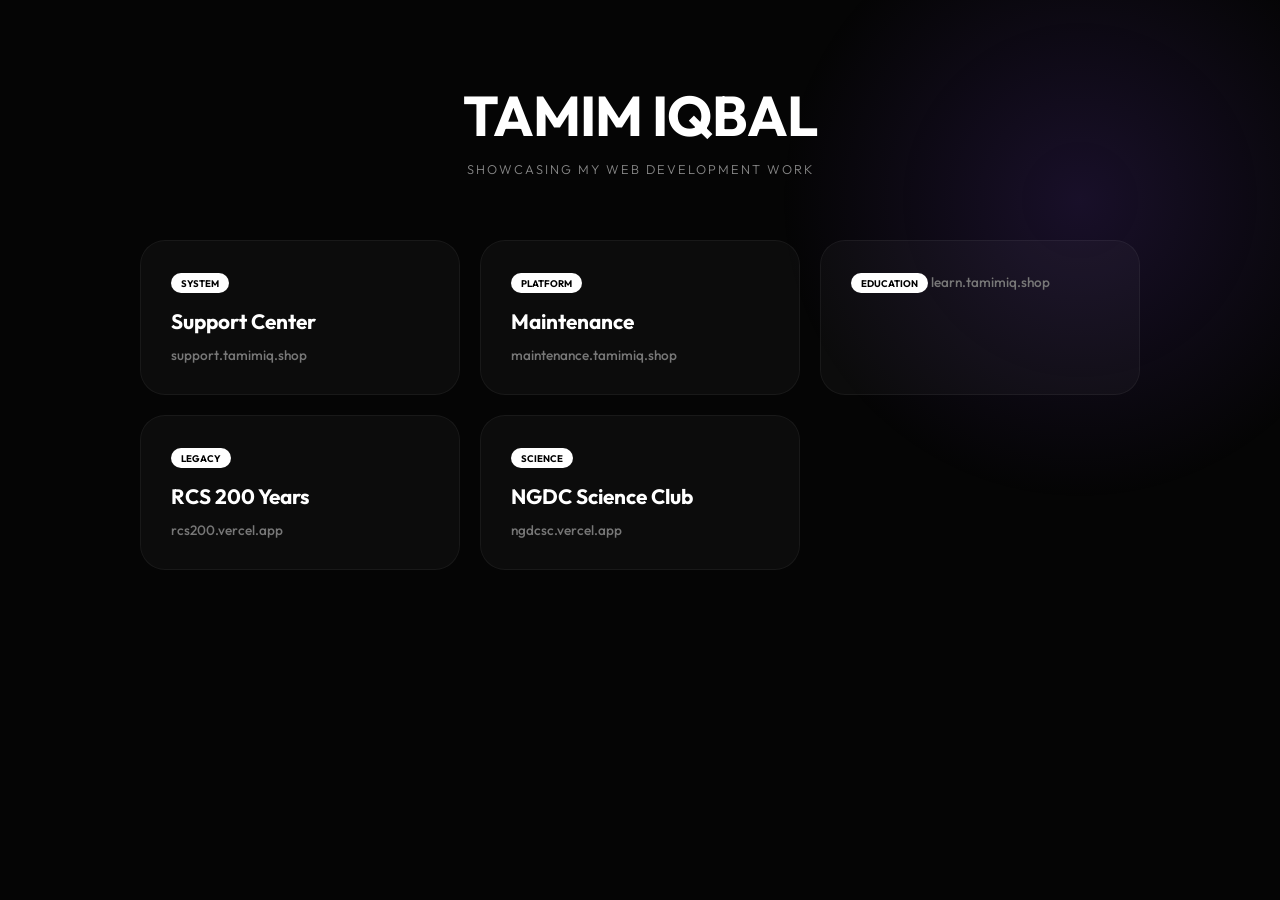
==== index.html @ 401c18dd "Update index.html" ====
<!DOCTYPE html>
<html lang="en">
<head>
    <meta charset="UTF-8">
    <title>Tamim Iqbal </title>
  <head>
    <link rel="icon" href="profile.jpg" type="image/jpeg">
<link rel="apple-touch-icon" href="profile.jpg">
    <link href="https://fonts.googleapis.com/css2?family=Outfit:wght@300;400;700&display=swap" rel="stylesheet">
    <style>
        body { 
            margin: 0; background: #050505; color: #fff; 
            font-family: 'Outfit', sans-serif; display: flex; 
            flex-direction: column; align-items: center; min-height: 100vh;
        }

        /* Animated Background */
        .bg-glow { position: fixed; width: 600px; height: 600px; background: radial-gradient(circle, #2d1b4e 0%, transparent 70%); top: -100px; right: -100px; opacity: 0.5; z-index: -1; }

        .header { margin-top: 80px; text-align: center; }
        .header h1 { font-size: 3.5rem; margin: 0; letter-spacing: -1px; }
        .header p { color: #888; font-weight: 300; margin-top: 10px; text-transform: uppercase; letter-spacing: 2px; font-size: 0.8rem; }

        /* Bento Grid */
        .grid { 
            display: grid; grid-template-columns: repeat(auto-fit, minmax(320px, 1fr)); 
            gap: 20px; width: 90%; max-width: 1000px; margin-top: 50px; 
        }

        .card { 
            background: rgba(255, 255, 255, 0.03); padding: 30px; border-radius: 25px; 
            border: 1px solid rgba(255, 255, 255, 0.05); text-decoration: none; 
            color: white; transition: 0.4s cubic-bezier(0.16, 1, 0.3, 1);
            position: relative; overflow: hidden;
        }
        .card:hover { border-color: #fff; background: rgba(255, 255, 255, 0.07); transform: translateY(-5px); }
        
        .card h3 { margin: 0 0 10px 0; font-size: 1.3rem; }
        .card .link-text { font-size: 0.85rem; color: #777; font-weight: 500; }
        
        /* Premium Badge */
        .badge { background: #fff; color: #000; padding: 4px 10px; border-radius: 50px; font-size: 0.6rem; font-weight: 700; display: inline-block; margin-bottom: 15px; }
    </style>
</head>
<body>
    <div class="bg-glow"></div>

    <div class="header">
        <h1>TAMIM IQBAL</h1>
        <p>Showcasing My Web Development Work</p>
    </div>

    <div class="grid">
        <a href="https://support.tamimiq.shop" class="card">
            <div class="badge">SYSTEM</div>
            <h3>Support Center</h3>
            <span class="link-text">support.tamimiq.shop</span>
        </a>
        <a href="https://maintenance.tamimiq.shop" class="card">
            <div class="badge">PLATFORM</div>
            <h3>Maintenance</h3>
            <span class="link-text">maintenance.tamimiq.shop</span>
        </a>
        <a href="https://learn.tamimiq.shop" class="card">
            <div class="badge">EDUCATION</div>
            <h3Tamim's Classroom</h3>
            <span class="link-text">learn.tamimiq.shop</span>
        </a>
        <a href="https://rcs200.vercel.app" class="card">
            <div class="badge">LEGACY</div>
            <h3>RCS 200 Years</h3>
            <span class="link-text">rcs200.vercel.app</span>
        </a>
        <a href="https://ngdcsc.vercel.app" class="card">
            <div class="badge">SCIENCE</div>
            <h3>NGDC Science Club</h3>
            <span class="link-text">ngdcsc.vercel.app</span>
        </a>
    </div>
</body>
</html>
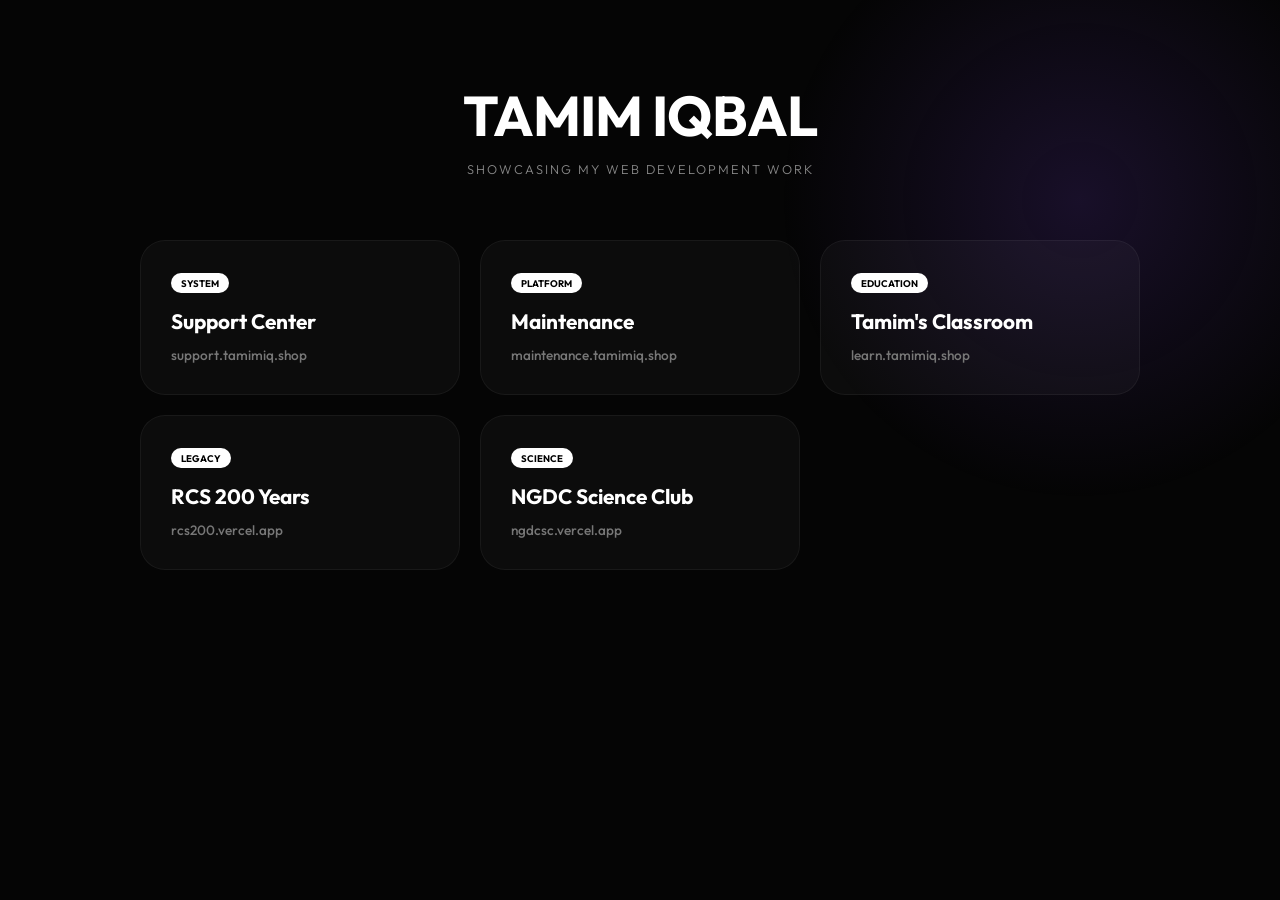
==== commit 2cf7dea2: "Update index.html" ====
--- a/index.html
+++ b/index.html
@@ -3,9 +3,8 @@
 <head>
     <meta charset="UTF-8">
     <title>Tamim Iqbal </title>
-  <head>
     <link rel="icon" href="profile.jpg" type="image/jpeg">
-<link rel="apple-touch-icon" href="profile.jpg">
+    <link rel="apple-touch-icon" href="profile.jpg">
     <link href="https://fonts.googleapis.com/css2?family=Outfit:wght@300;400;700&display=swap" rel="stylesheet">
     <style>
         body { 
@@ -63,7 +62,7 @@
         </a>
         <a href="https://learn.tamimiq.shop" class="card">
             <div class="badge">EDUCATION</div>
-            <h3Tamim's Classroom</h3>
+            <h3>Tamim's Classroom</h3>
             <span class="link-text">learn.tamimiq.shop</span>
         </a>
         <a href="https://rcs200.vercel.app" class="card">
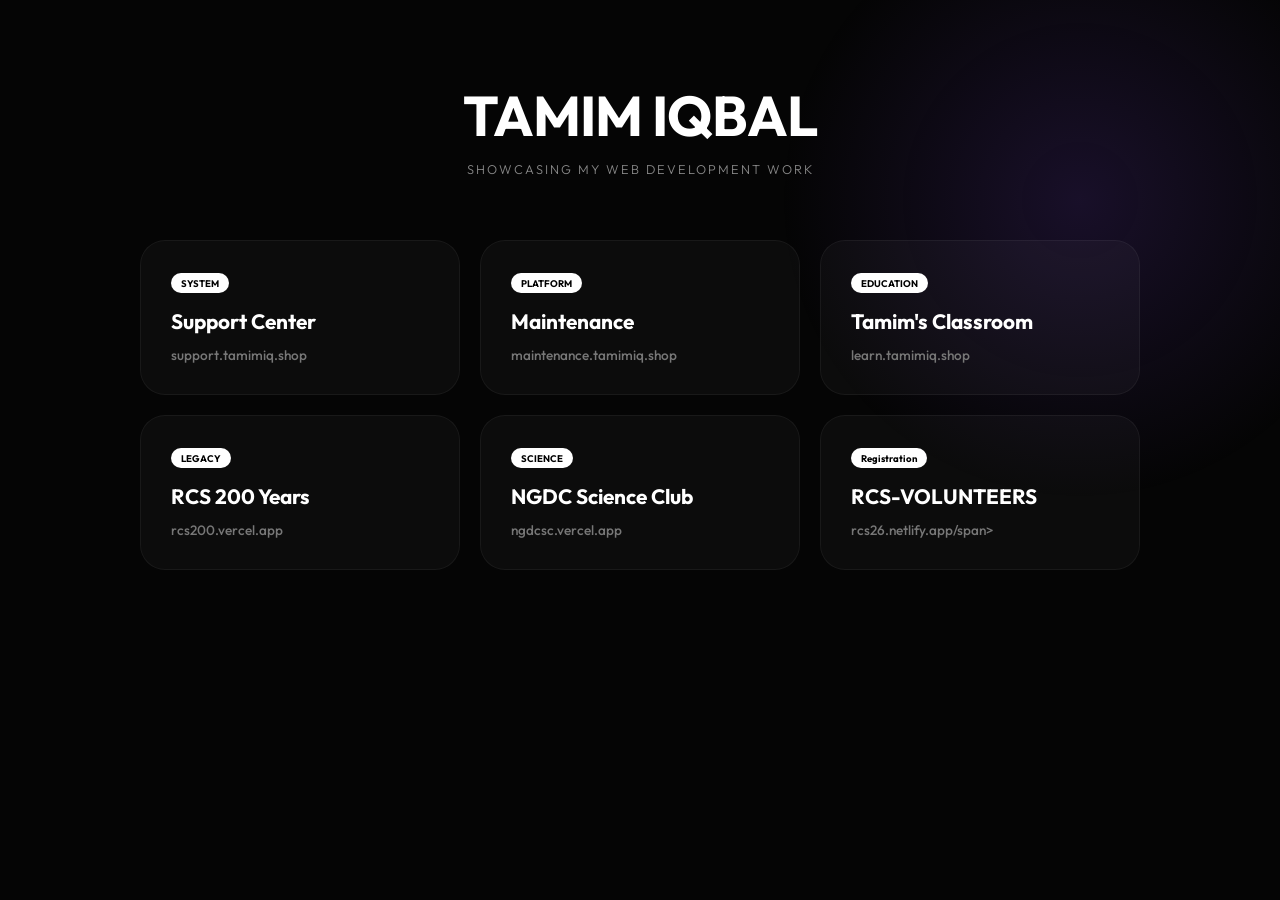
==== commit 576c80f5: "Update index.html" ====
--- a/index.html
+++ b/index.html
@@ -75,6 +75,11 @@
             <h3>NGDC Science Club</h3>
             <span class="link-text">ngdcsc.vercel.app</span>
         </a>
+        <a href="https://rcs26.netlify.app" class="card">
+            <div class="badge">Registration </div>
+            <h3>RCS-VOLUNTEERS</h3>
+            <span class="link-text">rcs26.netlify.app/span>
+        </a>
     </div>
 </body>
 </html>
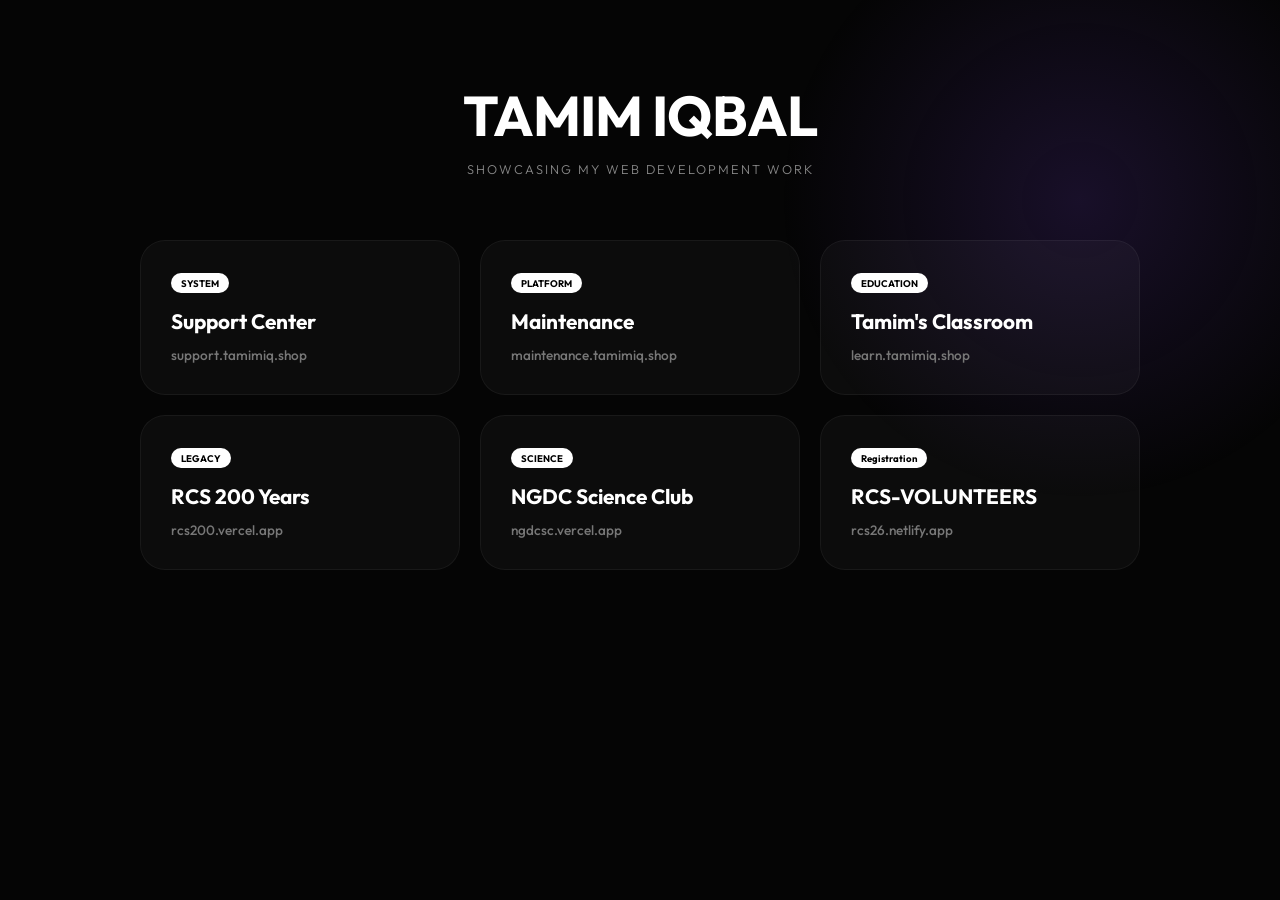
==== commit 5a8ec42f: "Update index.html" ====
--- a/index.html
+++ b/index.html
@@ -78,7 +78,7 @@
         <a href="https://rcs26.netlify.app" class="card">
             <div class="badge">Registration </div>
             <h3>RCS-VOLUNTEERS</h3>
-            <span class="link-text">rcs26.netlify.app/span>
+            <span class="link-text">rcs26.netlify.app</span>
         </a>
     </div>
 </body>
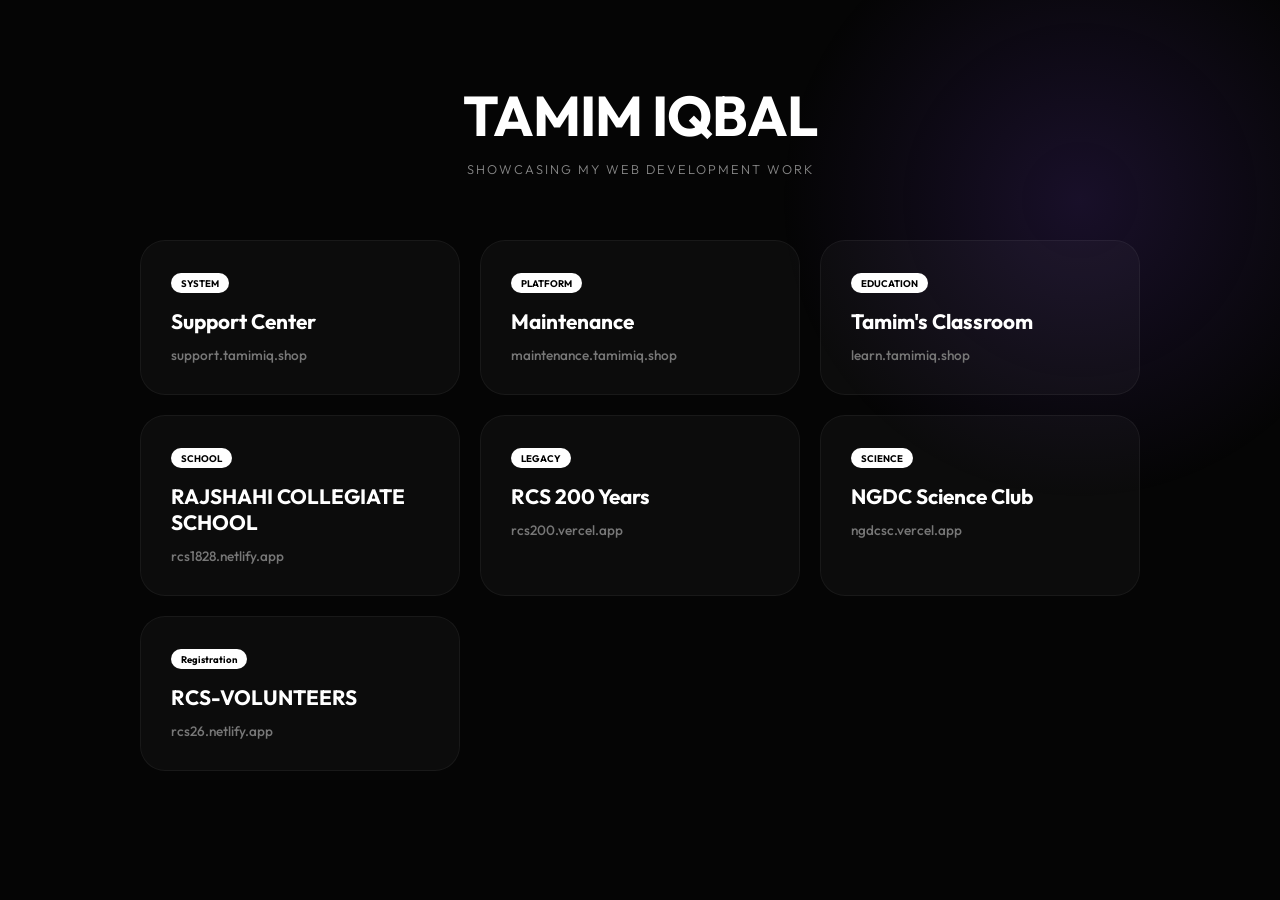
==== commit 0d450816: "Update index.html" ====
--- a/index.html
+++ b/index.html
@@ -65,6 +65,12 @@
             <h3>Tamim's Classroom</h3>
             <span class="link-text">learn.tamimiq.shop</span>
         </a>
+        
+        <a href="https://rcs1828.netlify.app" class="card">
+            <div class="badge">SCHOOL</div>
+            <h3>RAJSHAHI COLLEGIATE SCHOOL </h3>
+            <span class="link-text">rcs1828.netlify.app</span>
+        </a>
         <a href="https://rcs200.vercel.app" class="card">
             <div class="badge">LEGACY</div>
             <h3>RCS 200 Years</h3>
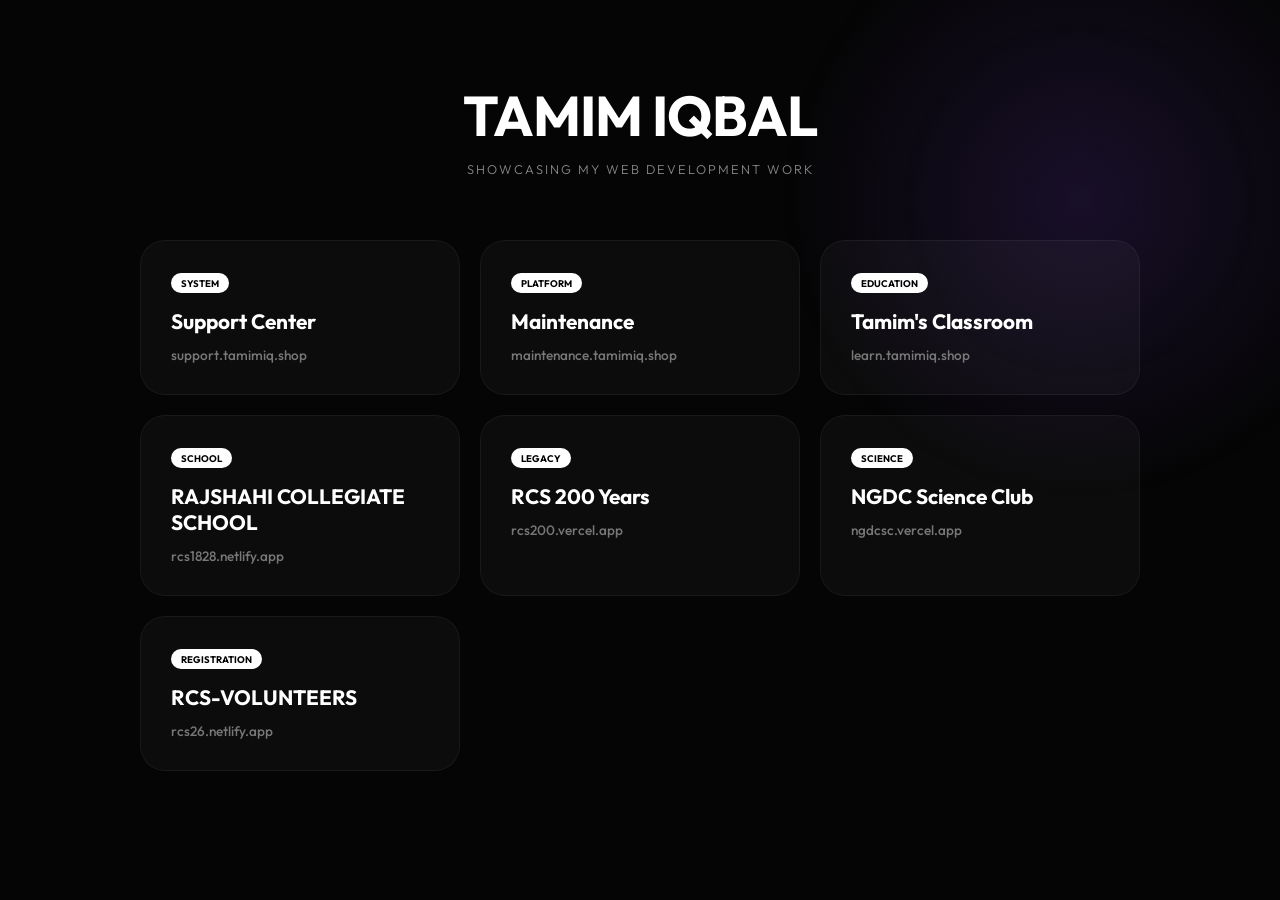
==== commit 5ca03246: "Update index.html" ====
--- a/index.html
+++ b/index.html
@@ -82,7 +82,7 @@
             <span class="link-text">ngdcsc.vercel.app</span>
         </a>
         <a href="https://rcs26.netlify.app" class="card">
-            <div class="badge">Registration </div>
+            <div class="badge">REGISTRATION</div>
             <h3>RCS-VOLUNTEERS</h3>
             <span class="link-text">rcs26.netlify.app</span>
         </a>
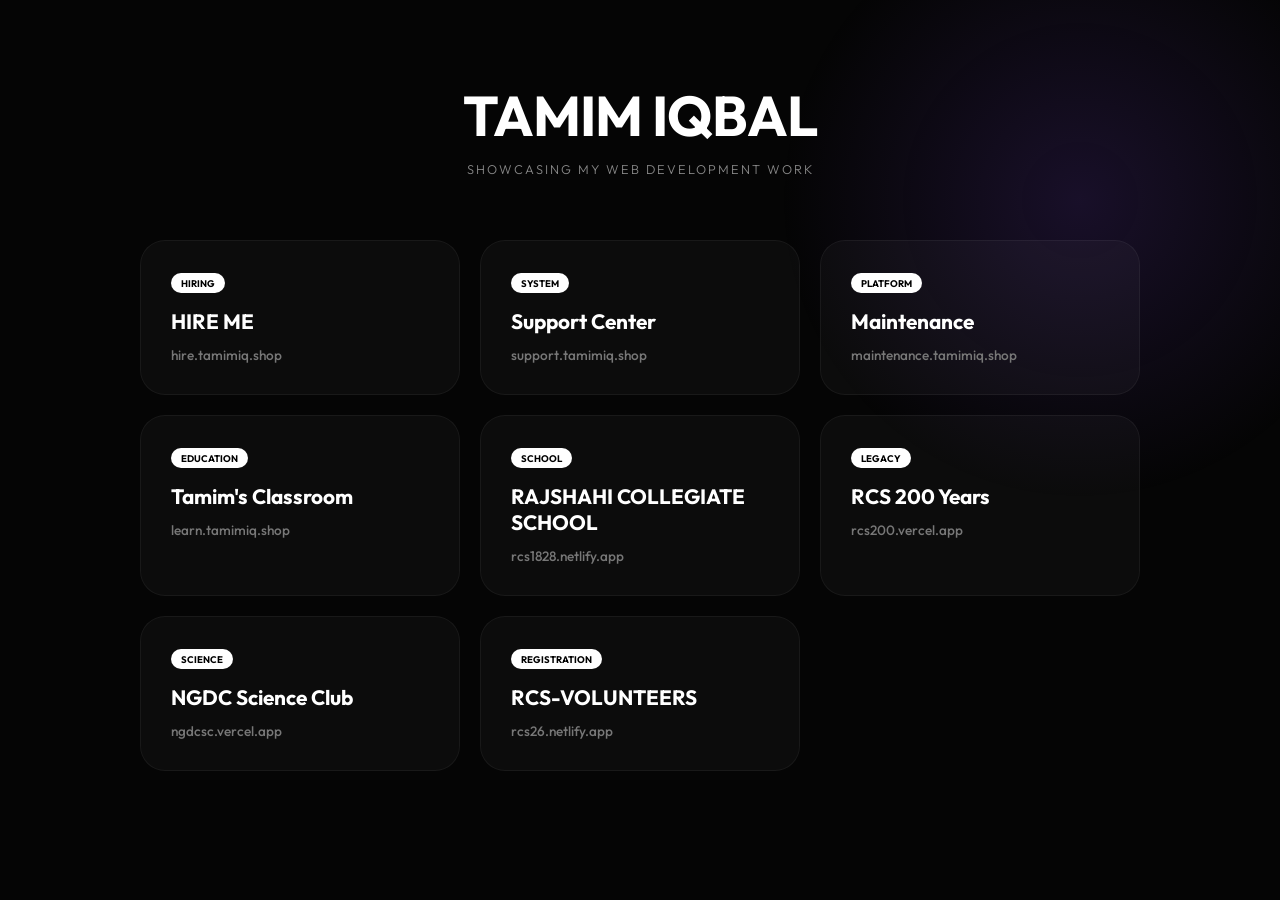
==== commit ea5977c4: "Update index.html" ====
--- a/index.html
+++ b/index.html
@@ -50,6 +50,11 @@
     </div>
 
     <div class="grid">
+        <a href="https://hire.tamimiq.shop" class="card">
+            <div class="badge">HIRING</div>
+            <h3>HIRE ME</h3>
+            <span class="link-text">hire.tamimiq.shop</span>
+        </a>
         <a href="https://support.tamimiq.shop" class="card">
             <div class="badge">SYSTEM</div>
             <h3>Support Center</h3>
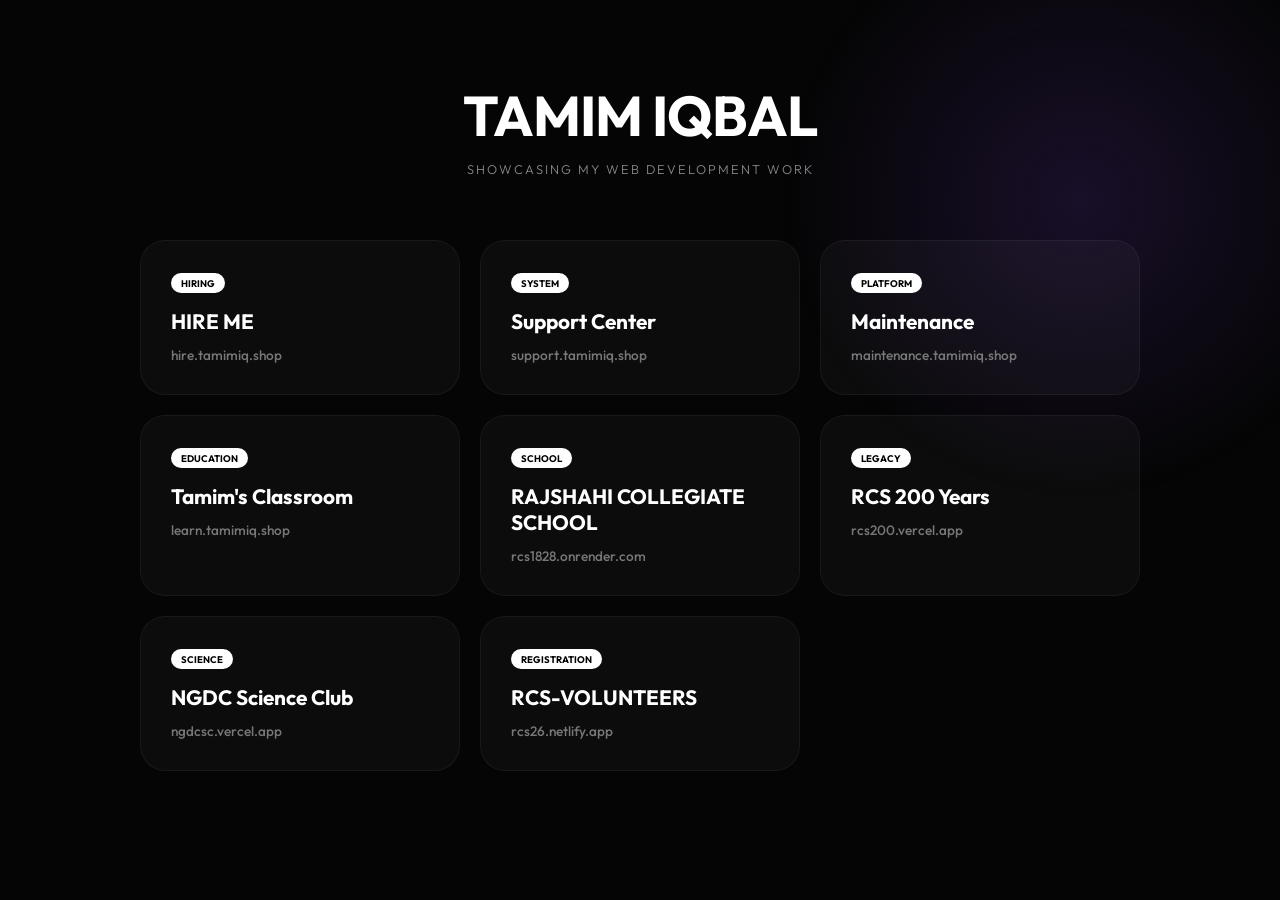
==== commit 1262a653: "Update index.html" ====
--- a/index.html
+++ b/index.html
@@ -71,10 +71,10 @@
             <span class="link-text">learn.tamimiq.shop</span>
         </a>
         
-        <a href="https://rcs1828.netlify.app" class="card">
+        <a href="https://rcs1828.onrender.com" class="card">
             <div class="badge">SCHOOL</div>
             <h3>RAJSHAHI COLLEGIATE SCHOOL </h3>
-            <span class="link-text">rcs1828.netlify.app</span>
+            <span class="link-text">rcs1828.onrender.com</span>
         </a>
         <a href="https://rcs200.vercel.app" class="card">
             <div class="badge">LEGACY</div>
